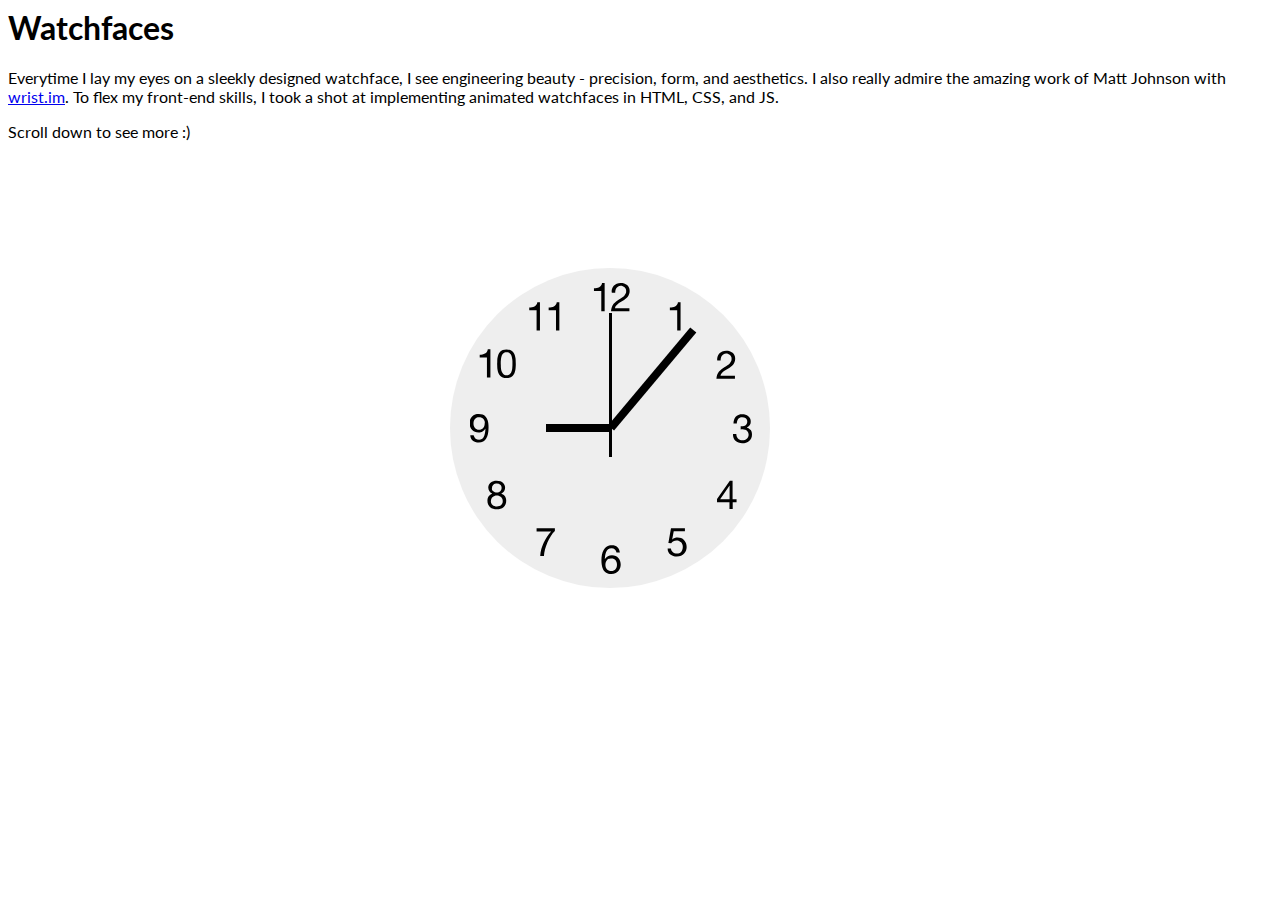
==== watch/index.html @ 8499e425 "set up still watch face" ====
<!DOCTYPE <html>
<head>
  <meta charset="utf-8">
  <title>Watches</title>

  <!-- Load the page styles. -->
  <link href="css/style.css" rel="stylesheet" type="text/css">
  <link href='http://fonts.googleapis.com/css?family=Lato:400,700,400italic' rel='stylesheet' type='text/css'>
</head>
<body>
  <div class="intro row">
    <h1>Watchfaces</h1>
    <p>Everytime I lay my eyes on a sleekly designed watchface, I see engineering beauty - precision, form, and aesthetics. I also really admire the amazing work of Matt Johnson with <a href="http://www.wrist.im/">wrist.im</a>. To flex my front-end skills, I took a shot at implementing animated watchfaces in HTML, CSS, and JS. </p>
    <p>Scroll down to see more :)</p>
  </div>
  <article class="clock">
    <div class="hours-container">
      <div class="hours"></div>
    </div>
    <div class="minutes-container">
      <div class="minutes"></div>
    </div>
    <div class="seconds-container">
      <div class="seconds"></div>
    </div>
  </article>

</body>

</html>
---- watch/css/style.css ----
html {
  font-family: 'Lato', Helvetica, sans-serif;
}

.clock {
  position: relative;
  border-radius: 50%;
  background: #eee url(../images/ios_clock.svg) no-repeat center;
  background-size: 88%;
  height: 20em;
  width: 20em;
  margin-top: 10%;
  margin-left: 35%;
  /*padding-bottom: 31%;*/
}

/* TODO: No indication of what this is suppose to do. What is .simple?; */
.clock.simple:after {
  background: #000;
  border-radius: 50%;
  content: '';
  position: absolute;
  left: 50%;
  top: 50%;
  transform: translate(-50%, -50%);
  width: 5%;
  height: 5%;
  z-index: 10;
}

.hours-container, .minutes-container, .seconds-container {
  position: absolute;
  top: 0;
  right: 0;
  bottom: 0;
  left: 0;
  /*background: #aaa;*/
}

.hours {
  background: #000;
  height: 20%;
  left: 48.75%;
  position: absolute;
  top: 30%;
  transform-origin: 50% 100%;
  width: 2.5%;
  transform: rotate(270deg);
}

.minutes {
  background: #000;
  height: 40%;
  left: 49%;
  position: absolute;
  top: 10%;
  transform-origin: 50% 100%;
  width: 2.5%;
  transform: rotate(40deg);
}

.seconds {
  background: #000;
  height: 45%;
  left: 49.5%;
  position: absolute;
  top: 14%;
  transform-origin: 50% 80%;
  width: 1%;
  /*transform: rotate(90deg);*/
  z-index: 8;
}
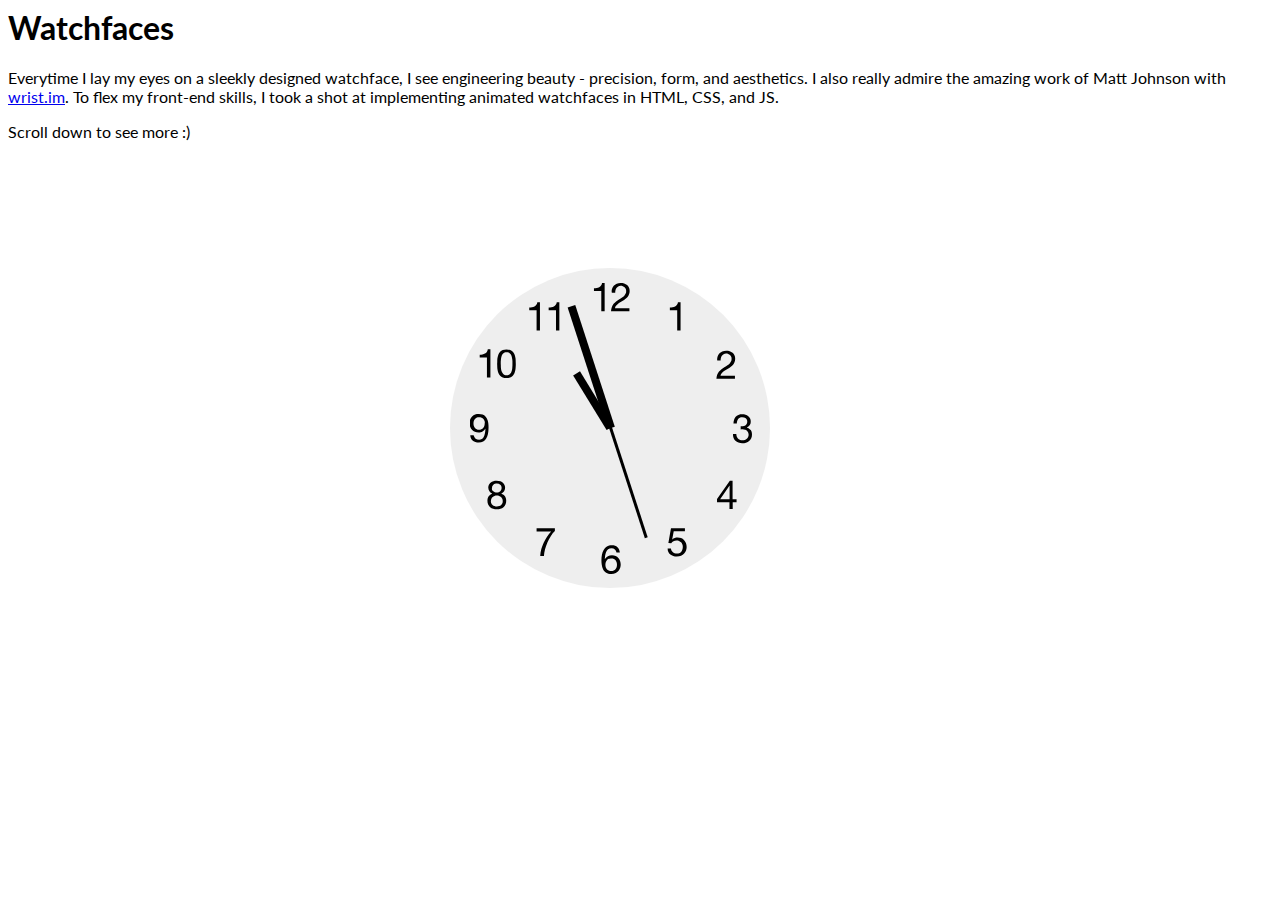
==== commit b0603250: "watchface now displays the user's local time automatically" ====
--- a/watch/index.html
+++ b/watch/index.html
@@ -25,6 +25,53 @@
     </div>
   </article>
 
+  <script type="text/javascript">
+  /*
+   * Starts any clocks using the user's local time.
+   * Source: cssanimation.rocks/clocks
+   */
+   function initLocalClocks() {
+     // Get the local time
+     var date = new Date();
+     var seconds = date.getSeconds();
+     var minutes = date.getMinutes();
+     var hours = date.getHours();
+
+console.log('hour: ' + hours);
+console.log('minute: ' + minutes);
+console.log('second: ' + seconds);
+
+     // Create an object with each hand and it's angle in degrees
+     var hands = [
+      {
+        hand: 'hours',
+        angle: (hours * 30) + (minutes / 2)
+      },
+      {
+        hand: 'minutes',
+        angle: (minutes * 6)
+      },
+      {
+        hand: 'seconds',
+        angle: (seconds * 6)
+      }
+     ];
+
+      // Set angle for each hand
+      for (var i = 0; i < hands.length; i++) {
+        var elems = document.querySelectorAll('.' + hands[i].hand);
+        for (var j = 0; j < elems.length; j++) {
+          elems[j].style.webkitTransform = 'rotateZ(' + hands[i].angle + 'deg)';
+          elems[j].style.transform = 'rotateZ(' + hands[i].angle + 'deg)';
+          // Note seconds position for minute hands
+          if (hands[i].hand === 'minutes') {
+            elems[j].parentNode.setAttribute('data-second-angle', hands[i + 1].angle);
+          }
+        }
+      }
+   }
+   initLocalClocks();
+  </script>
 </body>
 
 </html>--- a/watch/css/style.css
+++ b/watch/css/style.css
@@ -10,7 +10,7 @@
   height: 20em;
   width: 20em;
   margin-top: 10%;
-  margin-left: 35%;
+  margin-left: 35%
   /*padding-bottom: 31%;*/
 }
 
@@ -22,10 +22,25 @@
   position: absolute;
   left: 50%;
   top: 50%;
-  transform: translate(-50%, -50%);
+  -webkit-transform: translate(-50%, -50%);
+          transform: translate(-50%, -50%);
   width: 5%;
   height: 5%;
   z-index: 10;
+}
+
+@-webkit-keyframes rotate {
+  100% {
+    -webkit-transform: rotateZ(360deg);
+            transform: rotateZ(360deg);
+  }
+}
+
+@keyframes rotate {
+  100% {
+    -webkit-transform: rotateZ(360deg);
+            transform: rotateZ(360deg);
+  }
 }
 
 .hours-container, .minutes-container, .seconds-container {
@@ -33,8 +48,22 @@
   top: 0;
   right: 0;
   bottom: 0;
-  left: 0;
-  /*background: #aaa;*/
+  left: 0
+}
+
+.hours-container {
+  -webkit-animation: rotate 43200s infinite linear;
+          animation: rotate 43200s infinite linear;
+}
+
+.minutes-container {
+  -webkit-animation: rotate 3600s infinite steps(60);
+          animation: rotate 3600s infinite steps(60);
+}
+
+.seconds-container {
+  -webkit-animation: rotate 60s infinite steps(60);
+          animation: rotate 60s infinite steps(60);
 }
 
 .hours {
@@ -43,9 +72,11 @@
   left: 48.75%;
   position: absolute;
   top: 30%;
-  transform-origin: 50% 100%;
+  -webkit-transform-origin: 50% 100%;
+          transform-origin: 50% 100%;
   width: 2.5%;
-  transform: rotate(270deg);
+  -webkit-transform: rotate(270deg);
+          transform: rotate(270deg);
 }
 
 .minutes {
@@ -54,9 +85,11 @@
   left: 49%;
   position: absolute;
   top: 10%;
-  transform-origin: 50% 100%;
+  -webkit-transform-origin: 50% 100%;
+          transform-origin: 50% 100%;
   width: 2.5%;
-  transform: rotate(40deg);
+  -webkit-transform: rotate(40deg);
+          transform: rotate(40deg);
 }
 
 .seconds {
@@ -65,8 +98,8 @@
   left: 49.5%;
   position: absolute;
   top: 14%;
-  transform-origin: 50% 80%;
+  -webkit-transform-origin: 50% 80%;
+          transform-origin: 50% 80%;
   width: 1%;
-  /*transform: rotate(90deg);*/
   z-index: 8;
 }